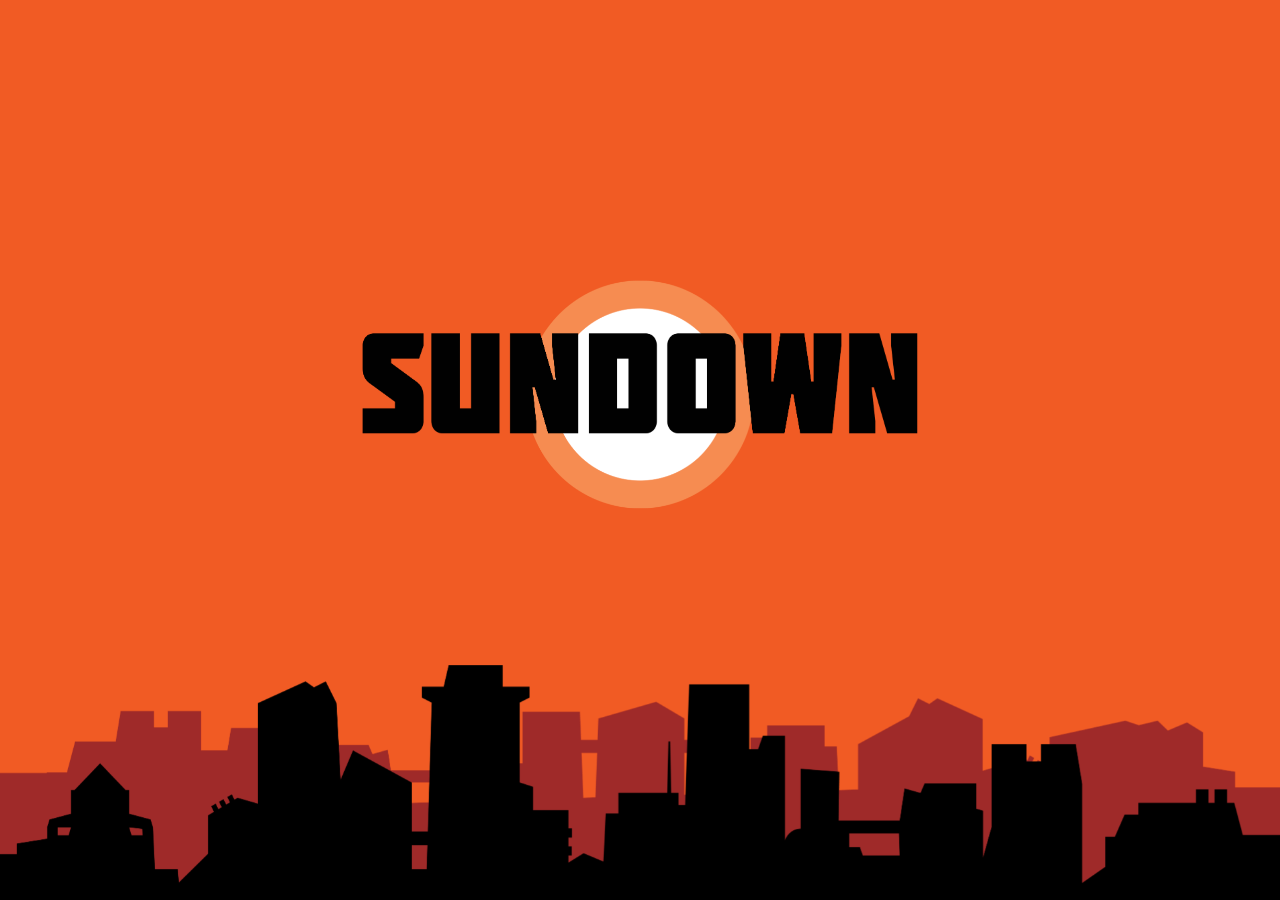
==== index.html @ 3ee5c7dd "added gifs for stages" ====
<!DOCTYPE html>
<html>
<head>
    <title>SUNDOWN</title>
    <link rel="stylesheet" type="text/css" href="index.css">
    <link href='http://fonts.googleapis.com/css?family=Open+Sans' rel='stylesheet' type='text/css'>
    <script type="text/javascript">
    if (screen.width <= 699) {
        document.location = "mobile.html";
    }
    if ((navigator.userAgent.match(/iPhone/i)) || (navigator.userAgent.match(/iPod/i))) {
        location.replace("mobile.html");
    }
    </script>
    <script src="index.js"></script>
    <link rel="icon" type="image/png" href="img/icon.png">
</head>

<body>
    <div id="parallax" onscroll="checkScrollPosition();">
        <div class="parallax__layer intro parallax__layer--back">
        </div>
        <div class="parallax__layer intro parallax__layer--sun">
        </div>
        <div class="parallax__layer intro parallax__layer--title">
        </div>
        <div class="parallax__layer intro parallax__layer--skylineback">
        </div>
        <div class="parallax__layer intro parallax__layer--skylinefront">
        </div>
        <div class="background" id="section_bg_black">
        </div>
        <div class="background" id="section_bg_maps">
        </div>
        <div class="parallax__layer parallax__layer--front" id="content">
            <!-- CONTENT GOES HERE-->
            <iframe width="840" height="540" src="https://www.youtube.com/embed/FNgSAq6tBg4" frameborder="0" allowfullscreen></iframe>

            <div id = "intro">
                <!-- TODO: Add portraits of characters -->
                <p><span style="font-family:Molot;">SUNDOWN</span> is a top-down multiplayer stealth game where you are completely invisible in the dark. The only way to see yourself is by the light sources scattered around the various maps and by shooting, which emits bursts of light. You can also run and dodge, which produces visible smoke trails behind you.</p>
                <p>However, although you can see yourself through these methods, so can your opponents. Make quick decisions to make sure you find them... before they find you.</p>
            </div>

            <!-- Weapons section -->
            <div id = "weapons">
                <h1 style="font-family:Molot;">Weapons</h1>

                <!-- Weapon Button Menu -->
                <div id = "weapon_menu">
                    <ul>
                        <li><div class = "weapon_button" id = "button_shotgun"><img src = "img/weapon_icons/icon_shotgun.png"/></div><br>Shotgun</li>
                        <li><div class = "weapon_button" id = "button_autorifle"><img src = "img/weapon_icons/icon_autorifle.png"/></div><br>Autorifle</li>
                        <li><div class = "weapon_button" id = "button_revolver"><img src = "img/weapon_icons/icon_revolver.png"/></div><br>Revolvers</li>
                        <li><div class = "weapon_button" id = "button_rivetrifle"><img src = "img/weapon_icons/icon_rivetrifle.png"/></div><br>Rivetrifle</li>
                        <li><div class = "weapon_button" id = "button_sword"><img src = "img/weapon_icons/icon_sword.png"/></div><br>Sword</li>
                    </ul>
                </div>

                <!-- Weapon Descriptions -->
                <div id = "weapon_description">
                    
                    <div id = "description_shotgun">
                        <div class= "weapon_info">
                            <h1 style = "font-family:Molot;">Shotgun</h1> 
                            <p>The basic, mid-range weapon with a wide reach.</p>
                        </div>
                        <div class = "weapon_stats"><img class = "weapon_gif" src = "img/gifs/shotgun.gif"/><br><strong>Ammo Clip: </strong>2 bullets<br><strong>Reload Time: </strong>2.4 seconds</div>
                        <div class = "weapon_stats"><img class = "weapon_gif" src = "img/gifs/shotgun_alt.gif"/><br><strong>Alt-Fire: </strong>Double Blast<br><strong>Cooldown Time: </strong>2.4 seconds</div>
                    </div>

                    <!-- Autorifle Description -->
                    <div id = "description_autorifle">
                        <div class= "weapon_info">
                            <h1 style = "font-family:Molot;">Autorifle</h1> 
                            <p>Shoots multiple, rapid-fire bullets.</p>
                        </div>
                        <div class = "weapon_stats"><img class = "weapon_gif" src = "img/gifs/autorifle.gif"/><br><strong>Ammo Clip: </strong>18 bullets<br><strong>Reload Time: </strong>2.5 seconds</div>
                        <div class = "weapon_stats"><img class = "weapon_gif" src = "img/gifs/autorifle_alt.gif"/><br><strong>Alt-Fire: </strong>Smoke Clone<br><strong>Cooldown Time: </strong>10 seconds</div>
                    </div>

                    <!-- Revolver Description -->
                    <div id = "description_revolver">
                        <div class= "weapon_info">
                            <h1 style = "font-family:Molot;">Revolvers</h1> 
                            <p>Shoot bullets that bounce off of walls.</p>
                        </div>
                        <div class = "weapon_stats"><img class = "weapon_gif" src = "img/gifs/revolver.gif"/><br><strong>Ammo Clip: </strong>12 bullets<br><strong>Reload Time: </strong>3 seconds</div>
                        <div class = "weapon_stats"><img class = "weapon_gif" src = "img/gifs/revolver_alt.gif"/><br><strong>Alt-Fire: </strong>Flare<br><strong>Cooldown Time: </strong>5 seconds</div>
                    </div>

                    <!-- Rivetrifle Description -->
                    <div id = "description_rivetrifle">
                        <div class= "weapon_info">
                            <h1 style="font-family:Molot;">Rivetrifle</h1> 
                            <p>Charge your shot to penetrate walls and snipe people from afar.</p>
                        </div>
                        <div class = "weapon_stats"><img class = "weapon_gif" src="img/gifs/rivetrifle.gif"/><br><strong>Ammo Clip: </strong>1 bullet<br><strong>Reload Time: </strong>3.1 seconds</div>
                        <div class = "weapon_stats"><img class = "altfire_gif" src="img/gifs/rivetrifle_alt.gif"/><br><strong>Alt-Fire: </strong>Remote Mine<br>
                                <strong>Cooldown Time: </strong> 4 seconds</div>
                    </div>
                    <!-- Sword Description -->
                    <div id = "description_sword">
                        <div class= "weapon_info">
                            <h1 style="font-family:Molot;">Sword</h1> 
                            <p>Kill people quickly up close. Charge up to do a quick dash attack.</p>
                        </div>
                        <div class = "weapon_stats"><img class = "weapon_gif" src="img/gifs/sword.gif"/><br><strong>Ammo Clip: </strong>None<br><strong>Reload Time: </strong>None</div>
                        <div class = "weapon_stats"><img class = "altfire_gif" src="img/gifs/sword_alt.gif"/><br><strong>Alt-Fire: </strong>Blink<br>
                                <strong>Cooldown Time: </strong> 4 seconds</div>
                    </div>
                </div>

                <p><span style="font-family:Molot;">SUNDOWN</span> has a variety of weapons, each with their own unique gameplay style and alt-fire. Click the buttons above to find out more about each weapon.</p>
            </div>

            <!-- Zones section -->
            <div id="section_maps">
                <h1 style="font-family:Molot;">Zones</h1>
                <ul>
                    <li><a href="#" style="color:#F15B24;"><img src="img/zones/mansion.png" onclick="image_open(this);" style="border-color:#F15B24;"/><br />Mansion</a></li>
                    <li><a href="#" style="color:#00FFFF;"><img src="img/zones/factory.png" onclick="image_open(this);" style="border-color:#00FFFF;" /><br />Factory</a></li>
                    <li><a href="#" style="color:#00FFA0;"><img src="img/zones/subway.png" onclick="image_open(this);" style="border-color:#00FFA0;" /><br />Subway</a></li>
                </ul>
                <p><span style="font-family:Molot;">SUNDOWN</span> has several zones, each with multiple levels featuring unique themes and mechanics. Click on the images above to get a closer look.</p>
            </div>

            <p style="font-size:14px; color:#666; margin-bottom:0px;">
                Email: <a href="mailto:mildbeastgames@gmail.com" style="color:#CCC;">mildbeastgames@gmail.com</a><br>
                Twitter: <a href="https://twitter.com/MildBeastGames" style="color:#CCC;">@MildBeastGames</a><br>
                Facebook: <a href="https://www.facebook.com/MildBeastGames" style="color:#CCC;">Mild Beast Games</a>
            </p>
            <img src="img/mildbeast.png" style="max-width:350px;" />
            <p style="font-size:14px; color:#666; margin-bottom:0px;">&copy; 2015-2016 MILD BEAST GAMES</p>
            <!-- CONTENT ENDS HERE-->
        </div>
    </div>
    <div id="viewer" onclick="image_close();">
        <a id="viewer_link"><img id="viewer_image" /></a>
    </div>
    <script src = "jquery-1.12.2.min.js"></script>
    <script src = "app.js"></script>

</body>

</html>
---- index.css ----
@font-face {
    font-family: 'Molot';
    src:
        local('Molot'),
        url('fonts/Molot.otf')
        format('opentype');
}

body {
    overflow-y: hidden;
    background-color:#000;
    color:#FFF;
    text-align:center;
    font-size:30px;
    font-family: 'Open Sans', sans-serif;
    height:100%;
}

#content {
    height:120vh;
    background-color:#000;
    padding:5vw;
}

p {
    margin-bottom:100px;
    padding:0px 15vw 0px 15vw;
}

#parallax {
    position:fixed;
    top: 0;
    right: 0;
    bottom: 0;
    left: 0;
    perspective: 1px;
    height: 100vh;
    overflow-x: hidden;
    overflow-y: auto;
    perspective-origin: 100% initial;
    margin:auto;
}

.intro {
    visibility:visible;
}

.parallax__layer {
    position: absolute;
    top: 0;
    right: 0;
    bottom: 0;
    left: 0;
    transform-origin: 100% initial;
    margin:0px;
}
.parallax__layer--back {
    transform: translateZ(-1px) scale(2);
    bottom: -225px;
    background-color:#F15B24;
    /*max-width:1920px;
    margin:auto;*/
}
.parallax__layer--title {
    background-image: url("img/title.png");
    background-size:65vw;
    background-repeat:no-repeat;
    background-position-x:center;
    background-position-y:center;
    transform: translateZ(-2px) scale(2) translateY(-100px);
}
.parallax__layer--sun {
    background-image: url("img/sun.png");
    background-size:32vw;
    background-repeat:no-repeat;
    background-position-x:center;
    background-position-y:center;
    transform: translateZ(-8px) scale(5) translateY(-100px);
}
.parallax__layer--skylinefront {
    background-image: url("img/skylinefront.png");
    background-size:contain;
    background-repeat:no-repeat;
    background-position-x:center;
    background-position-y:bottom;
    transform: translateZ(0);
    bottom: -23vh;
    /*max-width:1920px;
    margin:auto;*/
}
.parallax__layer--skylineback {
    background-image: url("img/skylineback.png");
    background-size:contain;
    background-repeat:no-repeat;
    background-position-x:center;
    background-position-y:bottom;
    transform: translateZ(-1px) scale(2);
    bottom: -23vh;
    /*max-width:1920px;
    margin:auto;*/
}
.parallax__layer--front {
    background-color:#000;
    transform: translateZ(0);
    top:100vh;
}

#weapon_menu ul {
    list-style-type:none;
    padding:0px;
    margin:0px;
}

#weapon_menu ul li {
    display:inline-block;
    margin: 0px 20px 20px 20px;
}

.weapon_stats {
    display: inline-block;
}

.weapon_gif {
    width: 400px;
    border-style: solid;
    border-color: #f15b24;
    border-width: 5px;
    margin-right: 10px;
    background-color: #f15b24;
}

.altfire_gif {
    width: 400px;
    border-style: solid;
    border-color: #f15b24;
    border-width: 5px;
    background-color: #f15b24;
}

.altfire_info {
    margin: 40px 40px 40px 40px;
    padding-top: 10px;
    padding-bottom: 0.05px;
    background-color: white;
}

.altfire_info p {
    color: black;
}

.altfire_icon {
    float: left;
}

.weapon_info {
    /*
    margin: 50px 0px 50px 0px;
    padding: 20px 40px 20px 40px;
    */
}

.weapon_button {
    background-color: #f15b24;
    border: none;
    border-radius: 100%;
}

.weapon_button:hover {
    background-color: #9e0b0f;
}

.button_selected {
    background-color: #9e0b0f;
}

#weapon_description {
    /*background-color: #9e0b0f;*/
    margin-bottom: 50px;
    overflow: auto;
}

#section_maps {
    left:0px;
    position: static;
    transform: translateZ(10px) scale(1/2);
}

#section_maps ul {
    list-style-type:none;
    padding:0px;
    margin:0px;
}

#section_maps ul li {
    display:inline-block;
    margin:0px 20px 60px 20px;
}

#section_maps ul li a {
    text-decoration:none;
    color:#FFF;
    font-family:Molot;
}

#section_maps ul li a img {
    max-width:400px;
    border: 5px solid;
    margin:5px;
    -webkit-transition: linear 0.1s;
     transition: 0.1s;
}

#section_maps ul li a:hover img {
    max-width:400px;
    border: 10px solid #FFF;
    margin:0px;
}

.background {
    visibility:hidden;
    width:100vw;
    height:100vh;
    position:fixed;
    margin:0px;
    left:0px;
    top:0px;
}

#section_bg_maps {
    background-image: url("img/screenshot1.png");
    background-size:cover;
    background-repeat:no-repeat;
    background-position-x:center;
    background-position-y:center;
    background-attachment:fixed;
}

#section_bg_black {
    background-color:#000;
}

#viewer {
    width:100vw;
    height:100vh;
    position:fixed;
    left:0px;
    bottom:0px;
    top:0px;
    right:0px;
    background-color:rgba(0,0,0,0.9);
    opacity:0;
    visibility:hidden;
    transition:all 0.2s ease-out; 
    -moz-transition:all 0.2s ease-out; 
    -o-transition:all 0.2s ease-out; 
    -webkit-transition:all 0.2s ease-out; 
}

#viewer a img {
    position:fixed;
    top:50%;
    left:50%;
    box-shadow: 0px 0px 200px #000;
    transform:translate(-50%,-50%);
    -moz-transform:translate(-50%,-50%);
    -o-transform:translate(-50%,-50%);
    -webkit-transform:translate(-50%,-50%);
    background-color:rgba(0,0,0,1);
    border:solid 6px;
    margin:6px;
    max-width:1000px;
    transition:all 0.2s ease-out; 
    -moz-transition:all 0.2s ease-out; 
    -o-transition:all 0.2s ease-out; 
    -webkit-transition:all 0.2s ease-out; 
}

#viewer a:hover img {
    border:#FFF solid 12px;
}
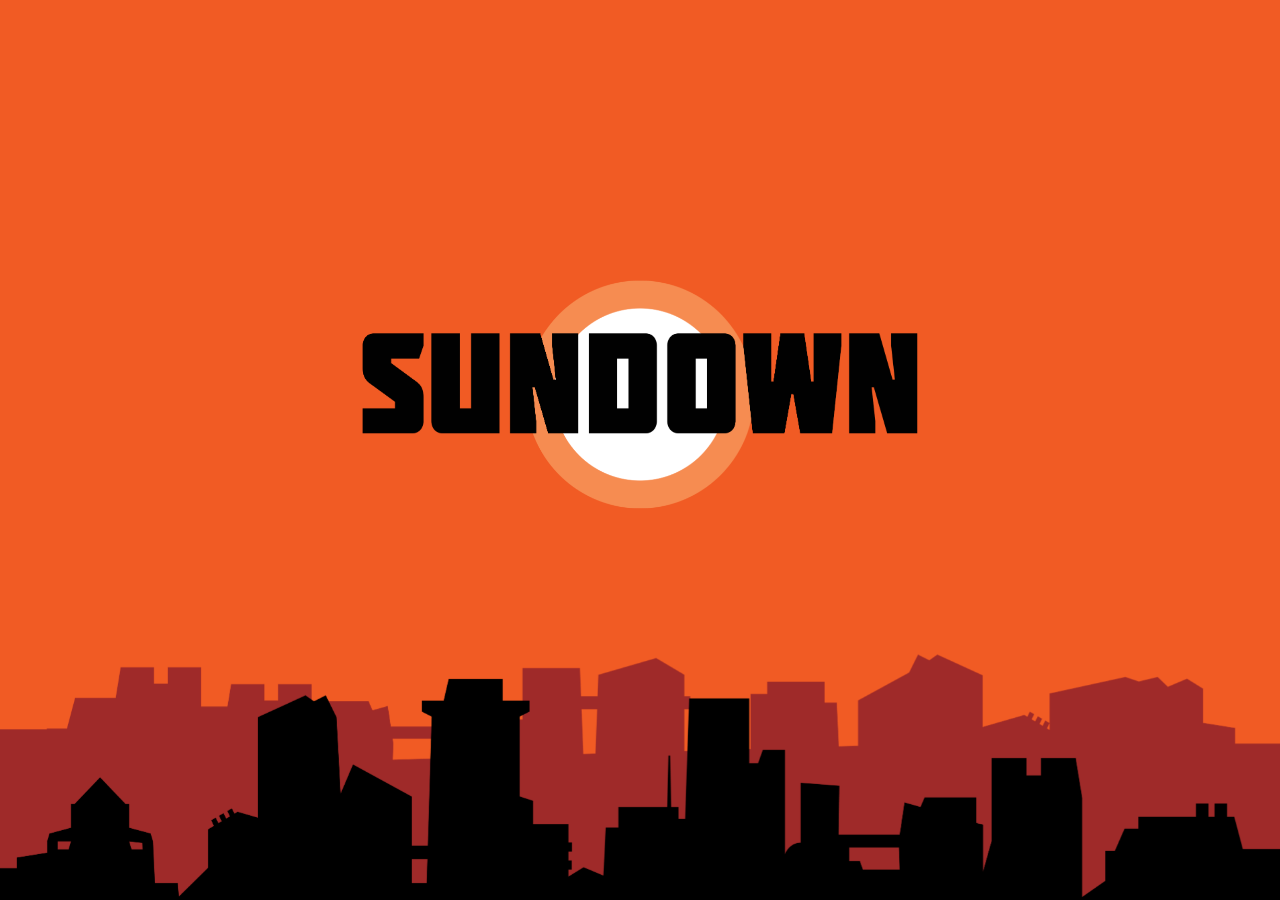
==== commit c05b6e76: "Fixed site so it now works on firefox" ====
--- a/index.html
+++ b/index.html
@@ -5,14 +5,13 @@
     <link rel="stylesheet" type="text/css" href="index.css">
     <link href='http://fonts.googleapis.com/css?family=Open+Sans' rel='stylesheet' type='text/css'>
     <script type="text/javascript">
-    if (screen.width <= 699) {
-        document.location = "mobile.html";
-    }
-    if ((navigator.userAgent.match(/iPhone/i)) || (navigator.userAgent.match(/iPod/i))) {
-        location.replace("mobile.html");
-    }
+        if (screen.width <= 699) {
+            document.location = "mobile.html";
+        }
+        if ((navigator.userAgent.match(/iPhone/i)) || (navigator.userAgent.match(/iPod/i))) {
+            location.replace("mobile.html");
+        }
     </script>
-    <script src="index.js"></script>
     <link rel="icon" type="image/png" href="img/icon.png">
 </head>
 
@@ -38,8 +37,11 @@
 
             <div id = "intro">
                 <!-- TODO: Add portraits of characters -->
-                <p><span style="font-family:Molot;">SUNDOWN</span> is a top-down multiplayer stealth game where you are completely invisible in the dark. The only way to see yourself is by the light sources scattered around the various maps and by shooting, which emits bursts of light. You can also run and dodge, which produces visible smoke trails behind you.</p>
-                <p>However, although you can see yourself through these methods, so can your opponents. Make quick decisions to make sure you find them... before they find you.</p>
+                <p><span style="font-family:Molot;">SUNDOWN</span> is a top-down multiplayer stealth game where all the maps are covered in darkness, aside from some scattered points of light, and every player shares the same view of the screen.</p> 
+                    
+                <p>So how do you find youself? Whenever you shoot, your weapon lights you up. Your controller also rumbles whenever you bump into a wall.</p>
+                
+                <p>Fight against your friends in a free-for-all to kill one another. Just be careful when revealing yourself: you never know who's been watching your every move!</p>
             </div>
 
             <!-- Weapons section -->
@@ -49,11 +51,11 @@
                 <!-- Weapon Button Menu -->
                 <div id = "weapon_menu">
                     <ul>
-                        <li><div class = "weapon_button" id = "button_shotgun"><img src = "img/weapon_icons/icon_shotgun.png"/></div><br>Shotgun</li>
-                        <li><div class = "weapon_button" id = "button_autorifle"><img src = "img/weapon_icons/icon_autorifle.png"/></div><br>Autorifle</li>
-                        <li><div class = "weapon_button" id = "button_revolver"><img src = "img/weapon_icons/icon_revolver.png"/></div><br>Revolvers</li>
-                        <li><div class = "weapon_button" id = "button_rivetrifle"><img src = "img/weapon_icons/icon_rivetrifle.png"/></div><br>Rivetrifle</li>
-                        <li><div class = "weapon_button" id = "button_sword"><img src = "img/weapon_icons/icon_sword.png"/></div><br>Sword</li>
+                        <li style = "font-family:Molot;"><div class = "weapon_button" id = "button_shotgun"><img src = "img/weapon_icons/icon_shotgun.png"/></div><br>Shotgun</li>
+                        <li style = "font-family:Molot;"><div class = "weapon_button" id = "button_autorifle"><img src = "img/weapon_icons/icon_autorifle.png"/></div><br>Autorifle</li>
+                        <li style = "font-family:Molot;"><div class = "weapon_button" id = "button_revolver"><img src = "img/weapon_icons/icon_revolver.png"/></div><br>Revolvers</li>
+                        <li style = "font-family:Molot;"><div class = "weapon_button" id = "button_rivetrifle"><img src = "img/weapon_icons/icon_rivetrifle.png"/></div><br>Sniper Rifle</li>
+                        <li style = "font-family:Molot;"><div class = "weapon_button" id = "button_sword"><img src = "img/weapon_icons/icon_sword.png"/></div><br>Sword</li>
                     </ul>
                 </div>
 
@@ -63,55 +65,69 @@
                     <div id = "description_shotgun">
                         <div class= "weapon_info">
                             <h1 style = "font-family:Molot;">Shotgun</h1> 
-                            <p>The basic, mid-range weapon with a wide reach.</p>
+                            The basic, mid-range weapon with a wide reach.
                         </div>
-                        <div class = "weapon_stats"><img class = "weapon_gif" src = "img/gifs/shotgun.gif"/><br><strong>Ammo Clip: </strong>2 bullets<br><strong>Reload Time: </strong>2.4 seconds</div>
-                        <div class = "weapon_stats"><img class = "weapon_gif" src = "img/gifs/shotgun_alt.gif"/><br><strong>Alt-Fire: </strong>Double Blast<br><strong>Cooldown Time: </strong>2.4 seconds</div>
+                        <div class = "weapon_stats_container">
+                            <div class = "weapon_stats"><img class = "weapon_gif" src = "img/gifs/shotgun.gif"/><br><strong>Ammo Clip: </strong>2 bullets<br><strong>Reload Time: </strong>2.4 seconds</div>
+                            <div class = "weapon_stats"><img class = "weapon_gif" src = "img/gifs/shotgun_alt.gif"/><br><strong>Alt-Fire: </strong>Double Blast<br><strong>Cooldown Time: </strong>2.4 seconds</div>
+                        </div>
                     </div>
 
                     <!-- Autorifle Description -->
                     <div id = "description_autorifle">
                         <div class= "weapon_info">
                             <h1 style = "font-family:Molot;">Autorifle</h1> 
-                            <p>Shoots multiple, rapid-fire bullets.</p>
+                            Shoots multiple, rapid-fire bullets.
                         </div>
-                        <div class = "weapon_stats"><img class = "weapon_gif" src = "img/gifs/autorifle.gif"/><br><strong>Ammo Clip: </strong>18 bullets<br><strong>Reload Time: </strong>2.5 seconds</div>
-                        <div class = "weapon_stats"><img class = "weapon_gif" src = "img/gifs/autorifle_alt.gif"/><br><strong>Alt-Fire: </strong>Smoke Clone<br><strong>Cooldown Time: </strong>10 seconds</div>
+                        <div class = "weapon_stats_container">
+                            <div class = "weapon_stats"><img class = "weapon_gif" src = "img/gifs/autorifle.gif"/><br><strong>Ammo Clip: </strong>18 bullets<br><strong>Reload Time: </strong>2.5 seconds</div>
+                            <div class = "weapon_stats"><img class = "weapon_gif" src = "img/gifs/autorifle_alt.gif"/><br><strong>Alt-Fire: </strong>Smoke Clone<br><strong>Cooldown Time:  </strong>10 seconds</div>
+                        </div>
                     </div>
 
                     <!-- Revolver Description -->
                     <div id = "description_revolver">
                         <div class= "weapon_info">
                             <h1 style = "font-family:Molot;">Revolvers</h1> 
-                            <p>Shoot bullets that bounce off of walls.</p>
+                            Shoot bullets that bounce off of walls.
                         </div>
-                        <div class = "weapon_stats"><img class = "weapon_gif" src = "img/gifs/revolver.gif"/><br><strong>Ammo Clip: </strong>12 bullets<br><strong>Reload Time: </strong>3 seconds</div>
-                        <div class = "weapon_stats"><img class = "weapon_gif" src = "img/gifs/revolver_alt.gif"/><br><strong>Alt-Fire: </strong>Flare<br><strong>Cooldown Time: </strong>5 seconds</div>
+                        
+                        <div class = "weapon_stats_container">
+                            <div class = "weapon_stats"><img class = "weapon_gif" src = "img/gifs/revolver.gif"/><br><strong>Ammo Clip: </strong>12 bullets<br><strong>Reload Time: </strong>3 seconds</div>
+                            <div class = "weapon_stats"><img class = "weapon_gif" src = "img/gifs/revolver_alt.gif"/><br><strong>Alt-Fire: </strong>Flare<br><strong>Cooldown Time: </strong>5 seconds</div>
+                        </div>
                     </div>
 
                     <!-- Rivetrifle Description -->
                     <div id = "description_rivetrifle">
                         <div class= "weapon_info">
-                            <h1 style="font-family:Molot;">Rivetrifle</h1> 
-                            <p>Charge your shot to penetrate walls and snipe people from afar.</p>
+                            <h1 style="font-family:Molot;">Sniper Rifle</h1> 
+                            Charge your shot to penetrate walls and snipe people from afar.
                         </div>
-                        <div class = "weapon_stats"><img class = "weapon_gif" src="img/gifs/rivetrifle.gif"/><br><strong>Ammo Clip: </strong>1 bullet<br><strong>Reload Time: </strong>3.1 seconds</div>
-                        <div class = "weapon_stats"><img class = "altfire_gif" src="img/gifs/rivetrifle_alt.gif"/><br><strong>Alt-Fire: </strong>Remote Mine<br>
-                                <strong>Cooldown Time: </strong> 4 seconds</div>
+                        <div class = "weapon_stats_container">
+                            <div class = "weapon_stats"><img class = "weapon_gif" src="img/gifs/rivetrifle.gif"/><br><strong>Ammo Clip: </strong>1 bullet<br><strong>Reload Time: </strong>3.1 seconds</div>
+                            <div class = "weapon_stats"><img class = "weapon_gif" src="img/gifs/rivetrifle_alt.gif"/><br><strong>Alt-Fire: </strong>Remote Mine<br>
+                            <strong>Cooldown Time: </strong> 4 seconds</div>
+                        </div>
                     </div>
                     <!-- Sword Description -->
                     <div id = "description_sword">
                         <div class= "weapon_info">
                             <h1 style="font-family:Molot;">Sword</h1> 
-                            <p>Kill people quickly up close. Charge up to do a quick dash attack.</p>
+                            Kill people quickly up close. Charge up to do a quick dash attack.
                         </div>
-                        <div class = "weapon_stats"><img class = "weapon_gif" src="img/gifs/sword.gif"/><br><strong>Ammo Clip: </strong>None<br><strong>Reload Time: </strong>None</div>
-                        <div class = "weapon_stats"><img class = "altfire_gif" src="img/gifs/sword_alt.gif"/><br><strong>Alt-Fire: </strong>Blink<br>
-                                <strong>Cooldown Time: </strong> 4 seconds</div>
+                        <div class = "weapon_stats_container">
+                            <div class = "weapon_stats"><img class = "weapon_gif" src="img/gifs/sword.gif"/><br><strong>Ammo Clip: </strong>None<br><strong>Reload Time: </strong>None</div>
+                            <div class = "weapon_stats"><img class = "weapon_gif" src="img/gifs/sword_alt.gif"/><br><strong>Alt-Fire: </strong>Blink<br>
+                            <strong>Cooldown Time: </strong> 4 seconds</div>
+                        </div>
                     </div>
                 </div>
-
-                <p><span style="font-family:Molot;">SUNDOWN</span> has a variety of weapons, each with their own unique gameplay style and alt-fire. Click the buttons above to find out more about each weapon.</p>
+                
+                <div id = "weapon_select_button"><img src = "img/arrow.png"/></div>
+                <div id = "weapon_instructions"><p><span style="font-family:Molot;">SUNDOWN</span> has a variety of weapons, each with their own unique gameplay style and alt-fire. Click the buttons above to find out more about each weapon.</p></div>
+                
+                
             </div>
 
             <!-- Zones section -->
@@ -138,8 +154,10 @@
     <div id="viewer" onclick="image_close();">
         <a id="viewer_link"><img id="viewer_image" /></a>
     </div>
-    <script src = "jquery-1.12.2.min.js"></script>
-    <script src = "app.js"></script>
+    <script src = "js/jquery-1.12.3.min.js"></script>
+    <script src = "js/jquery-scrollto.js"></script>
+    <script src="js/index.js"></script>
+    <script src = "js/app.js"></script>
 
 </body>
 
--- a/index.css
+++ b/index.css
@@ -25,6 +25,12 @@
 p {
     margin-bottom:100px;
     padding:0px 15vw 0px 15vw;
+}
+
+img {
+    max-width: 100%;
+    height: auto;
+    width: auto;
 }
 
 #parallax {
@@ -65,26 +71,23 @@
     background-image: url("img/title.png");
     background-size:65vw;
     background-repeat:no-repeat;
-    background-position-x:center;
-    background-position-y:center;
+    background-position:center;
     transform: translateZ(-2px) scale(2) translateY(-100px);
 }
 .parallax__layer--sun {
     background-image: url("img/sun.png");
     background-size:32vw;
     background-repeat:no-repeat;
-    background-position-x:center;
-    background-position-y:center;
+    background-position:center;
     transform: translateZ(-8px) scale(5) translateY(-100px);
 }
 .parallax__layer--skylinefront {
     background-image: url("img/skylinefront.png");
     background-size:contain;
     background-repeat:no-repeat;
-    background-position-x:center;
-    background-position-y:bottom;
+    background-position:center;
     transform: translateZ(0);
-    bottom: -23vh;
+    bottom: -100vh;
     /*max-width:1920px;
     margin:auto;*/
 }
@@ -92,10 +95,9 @@
     background-image: url("img/skylineback.png");
     background-size:contain;
     background-repeat:no-repeat;
-    background-position-x:center;
-    background-position-y:bottom;
+    background-position:center;
     transform: translateZ(-1px) scale(2);
-    bottom: -23vh;
+    bottom: -170vh;
     /*max-width:1920px;
     margin:auto;*/
 }
@@ -105,58 +107,69 @@
     top:100vh;
 }
 
+#weapon_menu {
+    white-space:nowrap;
+}
+
 #weapon_menu ul {
-    list-style-type:none;
-    padding:0px;
-    margin:0px;
+    list-style-type: none;
+    padding: 0px;
+    margin: 0px;
 }
 
 #weapon_menu ul li {
     display:inline-block;
-    margin: 0px 20px 20px 20px;
-}
-
-.weapon_stats {
+    vertical-align: top;
+    margin: 0px auto 10px auto;
+    max-width: 20%;
+    width: auto\9;
+    height: auto;
+}
+
+#weapon_back_link {
+    text-decoration: none;
+}
+
+#weapon_description {
+    margin-bottom: 0px;
+}
+
+#weapon_select_button {
+    border-radius: 15%;
+    border: none;
+    background-color: #f15b24;
+    width:100px;
+    height:75px;
     display: inline-block;
+    vertical-align: middle;
+    padding-top: 10px;
+}
+
+#weapon_select_button:hover {
+    background-color: #9e0b0f;
+    color: white;
+}
+
+.weapon_info {
+    margin-bottom: 20px;
+}
+
+.weapon_stats{
+    display: inline-block;
+    vertical-align: top;
+    max-width: 50%;
+    width: auto\9;
+    height: auto;
+    margin-bottom: 5px;
 }
 
 .weapon_gif {
-    width: 400px;
+    
     border-style: solid;
     border-color: #f15b24;
     border-width: 5px;
     margin-right: 10px;
     background-color: #f15b24;
-}
-
-.altfire_gif {
-    width: 400px;
-    border-style: solid;
-    border-color: #f15b24;
-    border-width: 5px;
-    background-color: #f15b24;
-}
-
-.altfire_info {
-    margin: 40px 40px 40px 40px;
-    padding-top: 10px;
-    padding-bottom: 0.05px;
-    background-color: white;
-}
-
-.altfire_info p {
-    color: black;
-}
-
-.altfire_icon {
-    float: left;
-}
-
-.weapon_info {
-    /*
-    margin: 50px 0px 50px 0px;
-    padding: 20px 40px 20px 40px;
-    */
 }
 
 .weapon_button {
